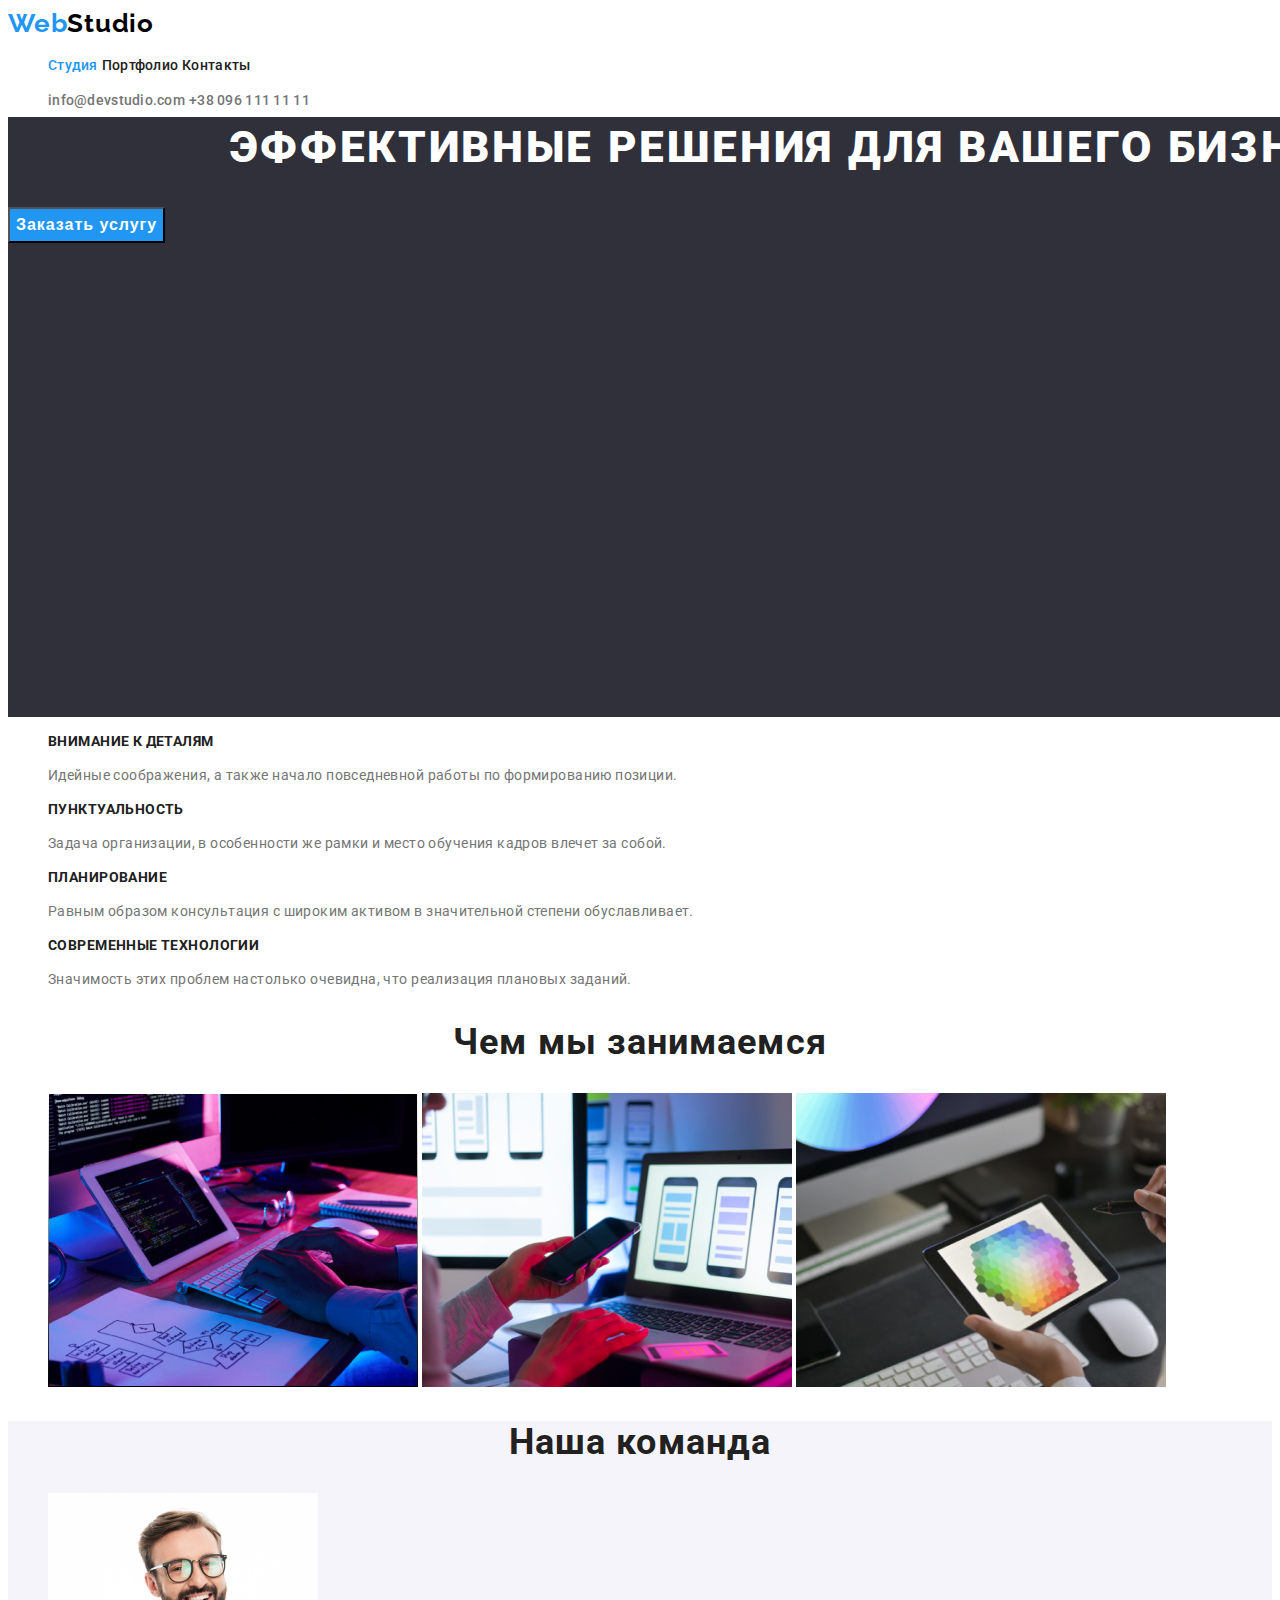
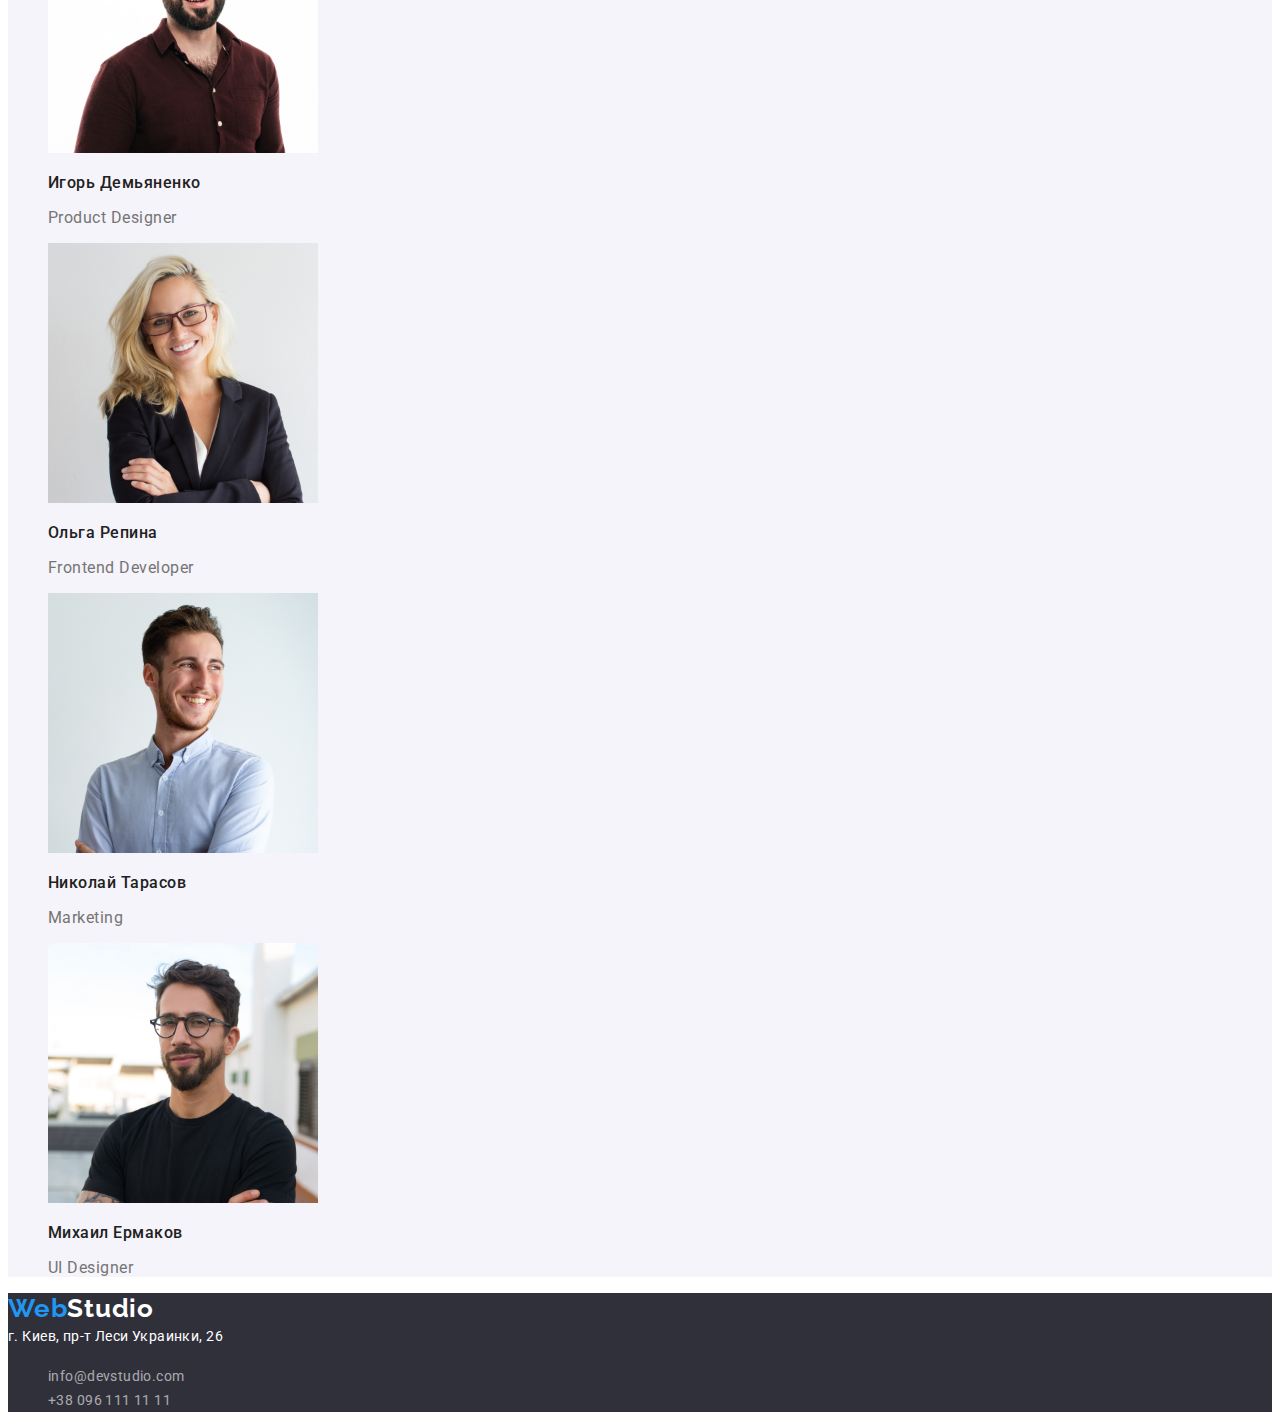
==== index.html @ b4471afa "copy file" ====
<!DOCTYPE html>
<html lang="en">
<head>
    <meta charset="UTF-8">
    <meta http-equiv="X-UA-Compatible" content="IE=edge">
    <meta name="viewport" content="width=device-width, initial-scale=1.0">
    <title>Document</title>
    <link rel="preconnect" href="https://fonts.gstatic.com">
    <link href="https://fonts.googleapis.com/css2?family=Raleway:wght@700&family=Roboto:wght@400;500;900&display=swap" rel="stylesheet">
    <link rel="stylesheet" href="./css/styles.css">
</head>
<body>
    <!--Header section-->
    <header class="header-section">
        <a href="./index.htmls" class="logo">
            <span class="web-color">Web</span>Studio
        </a>
        <nav>
            <ul class="site-nav">
                <li>
                    <a href="./index.html" class="link studio">Студия</a>
                </li>
                <li>
                    <a href="./portfolio.html" class="link portfolio">Портфолио</a>
                </li>
                <li>
                    <a href="" class="link contacts">Контакты</a>
                </li>
            </ul>
        </nav>
        <ul class="connect">
            <li>
                <a href="mailto:info@devstudio.com" class="connect-data mail">info@devstudio.com</a>
            </li>
            <li>
                <a href="tel:+380961111111" class="connect-data tel">+38 096 111 11 11</a>
            </li>
        </ul>
    </header>
    <!--Main sectoin--> 
    <main class="">
        <!--Head -->
        <section class="head">
            <h1 class="heading">Эффективные решения для вашего бизнеса</h1>
            <button type="button" class="button">Заказать услугу</button>
        </section>
        <!--Company features-->
        <section>
            <ul class="features">
                <li class="container attention">
                    <h3 class="title">Внимание к деталям</h3>
                    <p class="text"> Идейные соображения, а также начало повседневной работы по формированию позиции.</p>
                </li>
                <li class="container punctuality">
                    <h3 class="title">Пунктуальность</h3>
                    <p class="text">Задача организации, в особенности же рамки и место обучения кадров влечет за собой.</p>
                </li>
                <li class="container planning">
                    <h3 class="title">Планирование</h3>
                    <p class="text"> Равным образом консультация с широким активом в значительной степени обуславливает.</p>
                </li>
                <li class="container modern">
                    <h3 class="title">Современные технологии</h3>
                    <p class="text">Значимость этих проблем настолько очевидна, что реализация плановых заданий.</p>
                </li>
            </ul>
        </section>
        <!--Our work -->
        <section>
            <h2 class="our-work">Чем мы занимаемся</h2>
            <ul class="work-image">
                <li>
                    <img class="image" src="img/homework.img1.jpg" alt="Photo" width="370">
                </li>
                <li>
                    <img class="image" src="img/homework.img2.jpg" alt="Photo" width="370">
                </li>
                <li>
                    <img class="image" src="img/homework.img3.jpg" alt="Photo" width="370">
                </li>
            </ul>
        </section>  
        <!--Our team -->
        <section class="our-team">
            <h2 class="team"> Наша команда</h2>
            <ul class="squad">
                <li class="staff">
                    <img src="img/igor.img.jpg" alt="Igor" width="270">
                    <h3 class="worker">Игорь Демьяненко</h3>
                    <p class="position">Product Designer</p>
                </li>
                <li class="staff">
                    <img src="img/Olga.img.jpg" alt="Olga" width="270">
                    <h3 class="worker">Ольга Репина</h3>
                    <p class="position">Frontend Developer</p>
                </li>
                <li class="staff">
                    <img src="img/Nikolay.img.jpg" alt="Nikolay" width="270">
                    <h3 class="worker">Николай Тарасов</h3>
                    <p class="position">Marketing</p>
                </li>
                <li class="staff">
                    <img src="img/Mikhail.img.jpg" alt="Mikhail" width="270">
                    <h3 class="worker">Михаил Ермаков</h3>
                    <p class="position">UI Designer</p>
                </li>
            </ul>
        </section>
    </main>     
    <!--Footer section-->
    <footer class="footer-section">
        <a href="" class="logo footer">
            <span class="web-color">Web</span>Studio
        </a>
        <address class="address">
            г. Киев, пр-т Леси Украинки, 26
        </address>
        <ul class="footer-relations">
            <li>
                <a class="footer-connect" href="mailto:info@devstudio.com">info@devstudio.com</a>
            </li>
            <li>
                <a class="footer-connect" href="tel:+380961111111">+38 096 111 11 11</a>
            </li>
        </ul>
    </footer>
</body>
</html>
---- css/styles.css ----
body {
  font-family: 'Roboto', sans-serif;
  color: #212121;
}
:root {
  --primery-color: #212121;
  --secondary-color: #757575;
  --accent-color: #2196f3;
  --primery-gb-color: #ffffff;
}

/* Header section */
.header-section {
  background: var(--primery-gb-color);
  width: 1600px;
  height: 80px;
}
.logo {
  color: #000000;
  text-decoration: none;
  font-family: Raleway, sans-serif;
  font-weight: bold;
  font-size: 26px;
  line-height: 31px;
  letter-spacing: 0.03em;
}
.web-color {
  color: var(--accent-color);
}
.site-nav {
  list-style: none;
}
.site-nav li {
  display: inline;
}
.site-nav .link.studio {
  color: var(--accent-color);
}
.link {
  color: var(--primery-color);
  text-decoration: none;
  font-weight: 500;
  font-size: 14px;
  line-height: 16px;
  letter-spacing: 0.02em;
}
.link:hover,
.link:focus {
  color: var(--accent-color);
}
.connect {
  list-style: none;
}
.connect li {
  display: inline;
}
.connect-data {
  text-decoration: none;
  color: var(--secondary-color);
  font-weight: 500;
  font-size: 14px;
  line-height: 16px;
  letter-spacing: 0.02em;
}
.connect-data:hover {
  color: var(--accent-color);
}
.connect-data:focus {
  color: var(--accent-color);
}

/* Head */

.head {
  width: 1600px;
  height: 600px;
  left: 0px;
  top: 80px;
  background: #2f303a;
}
.heading {
  color: #ffffff;
  font-weight: 900;
  font-size: 44px;
  line-height: 60px;
  text-align: center;
  letter-spacing: 0.06em;
  text-transform: uppercase;
}
.button {
  background-color: var(--accent-color);
  color: #ffffff;
  font-weight: bold;
  font-size: 16px;
  line-height: 30px;
  display: flex;
  align-items: center;
  text-align: center;
  letter-spacing: 0.06em;
}

/* Main section */

.features {
  list-style: none;
}
.title {
  color: var(--primery-color);
  font-weight: bold;
  font-size: 14px;
  line-height: 16px;
  letter-spacing: 0.03em;
  text-transform: uppercase;
}
.text {
  color: var(--secondary-color);
  font-size: 14px;
  line-height: 24px;
  letter-spacing: 0.03em;
}
/* Our work */
.our-work {
  color: var(--primery-color);
  font-weight: bold;
  font-size: 36px;
  line-height: 42px;
  text-align: center;
  letter-spacing: 0.03em;
}
.work-image li {
  display: inline;
}

/* Our team */

.our-team {
  background-color: #f5f4fa;
}
.team {
  color: var(--primery-color);
  font-weight: bold;
  font-size: 36px;
  line-height: 42px;
  text-align: center;
  letter-spacing: 0.03em;
}
.squad li {
  list-style: none;
}
.worker {
  color: var(--primery-color);
  font-weight: 500;
  font-size: 16px;
  line-height: 19px;
  letter-spacing: 0.03em;
}
.position {
  color: var(--secondary-color);
  font-size: 16px;
  line-height: 19px;
  letter-spacing: 0.03em;
}

/* Footer section */

.footer-section {
  background-color: #2f303a;
}
.address {
  color: var(--primery-gb-color);
  font-style: normal;
  font-weight: normal;
  font-size: 14px;
  line-height: 24px;
  letter-spacing: 0.03em;
}
.footer-connect {
  color: rgba(255, 255, 255, 0.6);
  text-decoration: none;
  font-size: 14px;
  line-height: 24px;
  letter-spacing: 0.03em;
}
.footer-relations li {
  list-style: none;
}
.logo.footer {
  color: #ffffff;
  font-weight: bold;
  font-size: 26px;
  line-height: 31px;
  letter-spacing: 0.03em;
}

/* Portfolio */
/* Filter section */

.filter-portfolio {
  list-style: none;
}
.filter-portfolio li {
  display: inline;
}
.button-portfolio {
  text-decoration: none;
  color: var(--primery-color);
  background-color: #f5f4fa;
  font-weight: 500;
  font-size: 16px;
  line-height: 26px;
  text-align: center;
  letter-spacing: 0.03em;
}
.button-portfolio:hover,
.button-portfolio:focus {
  color: var(--primery-gb-color);
  background-color: var(--accent-color);
}

/* Projects container section */
.our-projects li {
  list-style: none;
}
.title-project {
  color: var(--primery-color);
  font-weight: bold;
  font-size: 18px;
  line-height: 36px;
  letter-spacing: 0.06em;
}
.filter-comment {
  color: var(--secondary-color);
  font-size: 16px;
  line-height: 30px;
  letter-spacing: 0.03em;
}
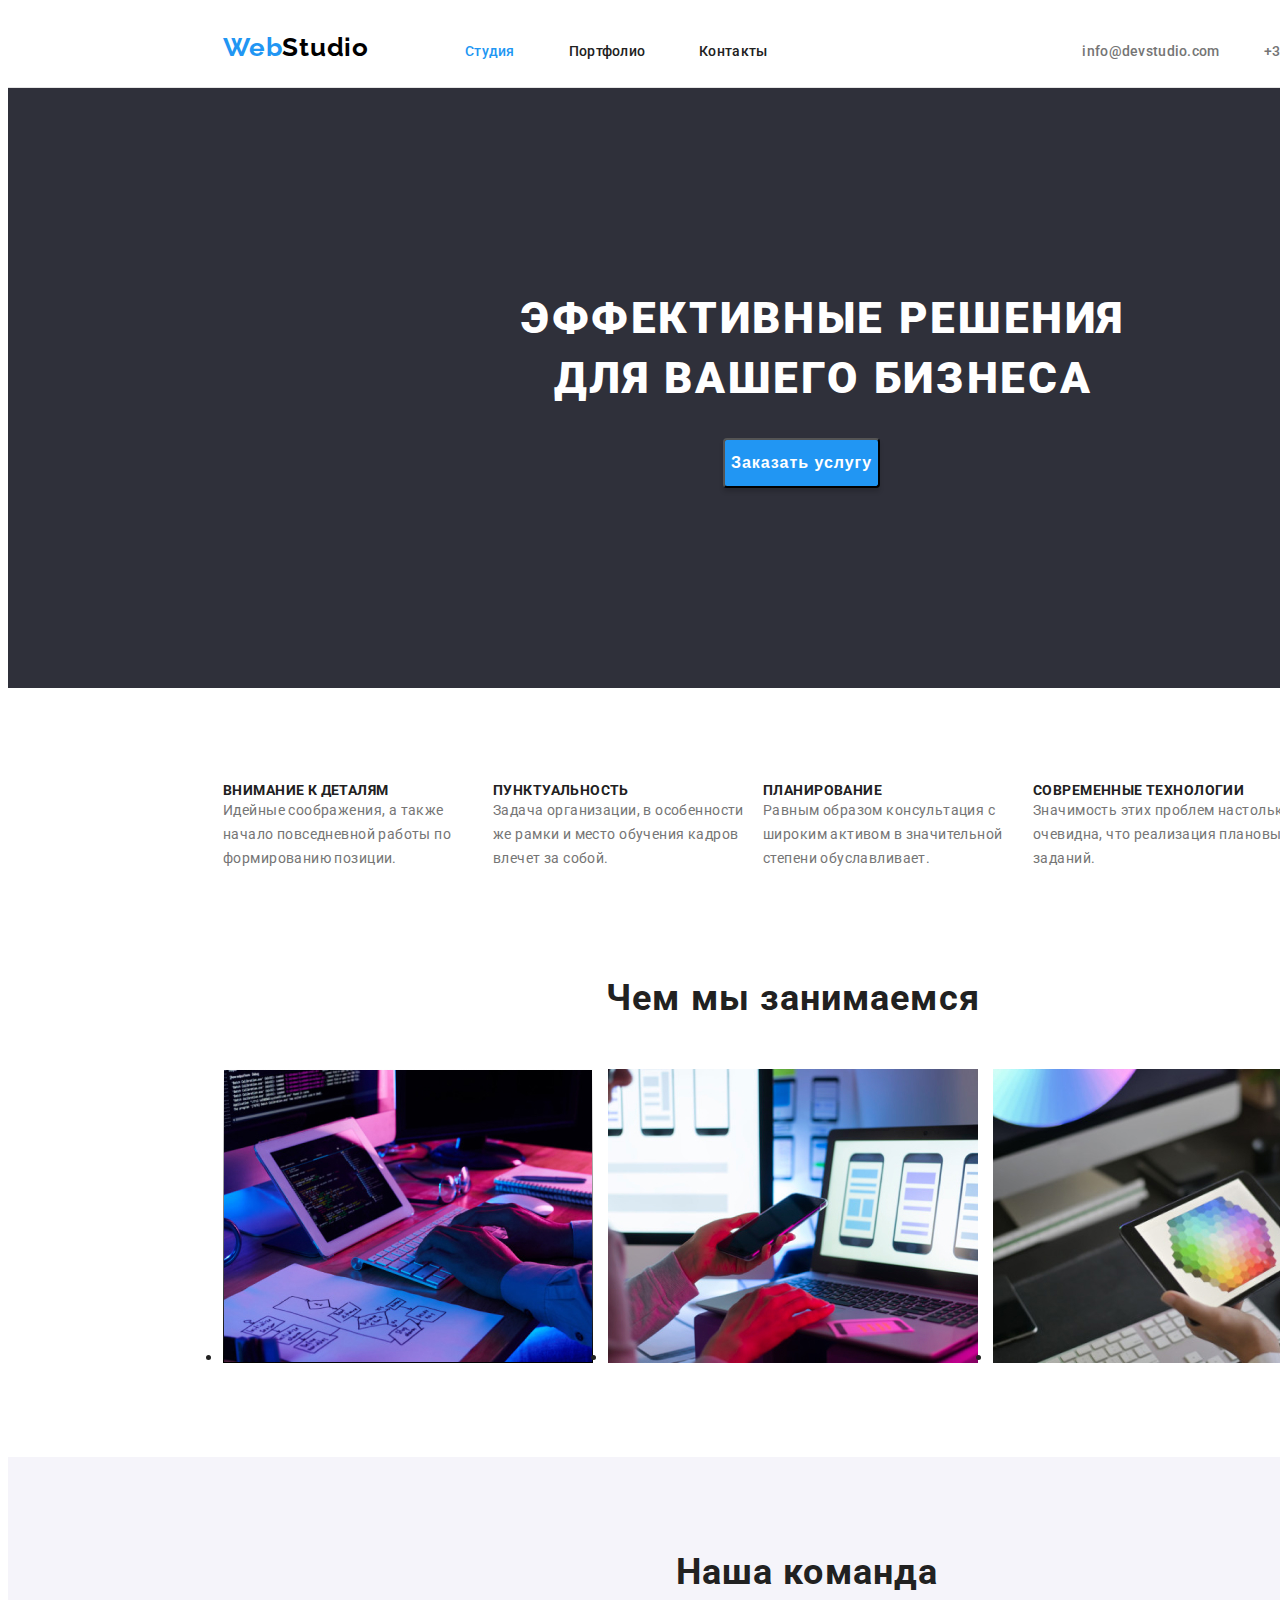
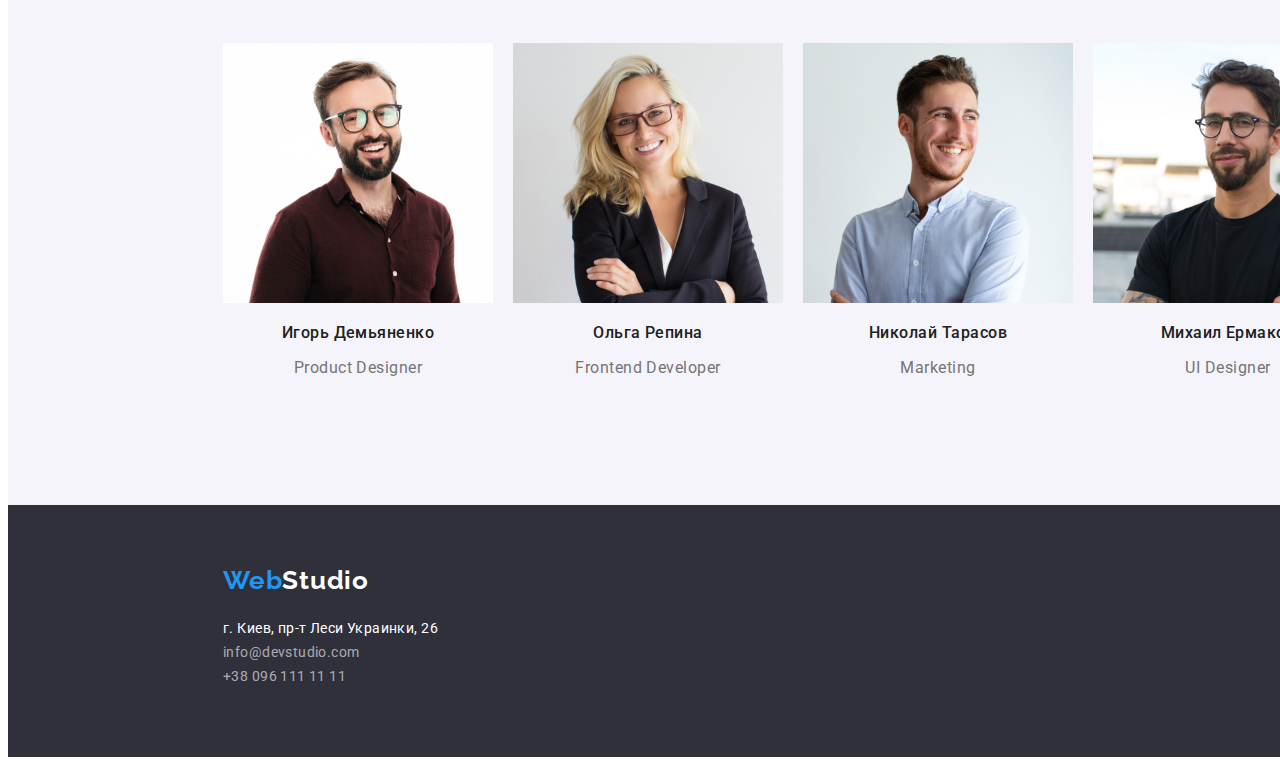
==== commit 282a59a4: "first homework delivery" ====
--- a/index.html
+++ b/index.html
@@ -7,45 +7,48 @@
     <title>Document</title>
     <link rel="preconnect" href="https://fonts.gstatic.com">
     <link href="https://fonts.googleapis.com/css2?family=Raleway:wght@700&family=Roboto:wght@400;500;900&display=swap" rel="stylesheet">
+    <link rel="stylesheet" href="node_modules/modern-normalize/modern-normalize.css">
     <link rel="stylesheet" href="./css/styles.css">
 </head>
 <body>
     <!--Header section-->
     <header class="header-section">
-        <a href="./index.htmls" class="logo">
-            <span class="web-color">Web</span>Studio
-        </a>
-        <nav>
+        <div class="header-container">
+            <a href="./index.html" class="logo">
+                <span class="web-color">Web</span>Studio
+            </a>
             <ul class="site-nav">
-                <li>
+                <li class="nav-link">
                     <a href="./index.html" class="link studio">Студия</a>
                 </li>
-                <li>
+                <li class="nav-link">
                     <a href="./portfolio.html" class="link portfolio">Портфолио</a>
                 </li>
-                <li>
+                <li class="nav-link">
                     <a href="" class="link contacts">Контакты</a>
                 </li>
             </ul>
-        </nav>
-        <ul class="connect">
-            <li>
-                <a href="mailto:info@devstudio.com" class="connect-data mail">info@devstudio.com</a>
-            </li>
-            <li>
-                <a href="tel:+380961111111" class="connect-data tel">+38 096 111 11 11</a>
-            </li>
-        </ul>
+            <ul class="connect">
+                <li>
+                    <a href="mailto:info@devstudio.com" class="connect-data mail">info@devstudio.com</a>
+                </li>
+                <li>
+                    <a href="tel:+380961111111" class="connect-data tel">+38 096 111 11 11</a>
+                </li>
+            </ul>
+        </div>
     </header>
     <!--Main sectoin--> 
-    <main class="">
+    <main class="main-content">
         <!--Head -->
         <section class="head">
-            <h1 class="heading">Эффективные решения для вашего бизнеса</h1>
-            <button type="button" class="button">Заказать услугу</button>
+            <div class="business-solutions">
+                <h1 class="heading">Эффективные решения<br> для вашего бизнеса</h1>
+                <button type="button" class="button">Заказать услугу</button>
+            </div>
         </section>
         <!--Company features-->
-        <section>
+        <section class="company-features">
             <ul class="features">
                 <li class="container attention">
                     <h3 class="title">Внимание к деталям</h3>
@@ -66,63 +69,69 @@
             </ul>
         </section>
         <!--Our work -->
-        <section>
-            <h2 class="our-work">Чем мы занимаемся</h2>
-            <ul class="work-image">
-                <li>
-                    <img class="image" src="img/homework.img1.jpg" alt="Photo" width="370">
-                </li>
-                <li>
-                    <img class="image" src="img/homework.img2.jpg" alt="Photo" width="370">
-                </li>
-                <li>
-                    <img class="image" src="img/homework.img3.jpg" alt="Photo" width="370">
-                </li>
-            </ul>
+        <section class="work-section">
+            <div class="work-container">
+                <h2 class="our-work">Чем мы занимаемся</h2>
+                <ul class="work-image">
+                    <li>
+                        <img class="image" src="img/homework.img1.jpg" alt="Photo" width="370">
+                    </li>
+                    <li>
+                        <img class="image" src="img/homework.img2.jpg" alt="Photo" width="370">
+                    </li>
+                    <li>
+                        <img class="image" src="img/homework.img3.jpg" alt="Photo" width="370">
+                    </li>
+                </ul>
+            </div>
         </section>  
         <!--Our team -->
         <section class="our-team">
-            <h2 class="team"> Наша команда</h2>
-            <ul class="squad">
-                <li class="staff">
-                    <img src="img/igor.img.jpg" alt="Igor" width="270">
-                    <h3 class="worker">Игорь Демьяненко</h3>
-                    <p class="position">Product Designer</p>
-                </li>
-                <li class="staff">
-                    <img src="img/Olga.img.jpg" alt="Olga" width="270">
-                    <h3 class="worker">Ольга Репина</h3>
-                    <p class="position">Frontend Developer</p>
-                </li>
-                <li class="staff">
-                    <img src="img/Nikolay.img.jpg" alt="Nikolay" width="270">
-                    <h3 class="worker">Николай Тарасов</h3>
-                    <p class="position">Marketing</p>
-                </li>
-                <li class="staff">
-                    <img src="img/Mikhail.img.jpg" alt="Mikhail" width="270">
-                    <h3 class="worker">Михаил Ермаков</h3>
-                    <p class="position">UI Designer</p>
-                </li>
-            </ul>
+            <div class="team-container">
+                <h2 class="team"> Наша команда</h2>
+                <ul class="squad">
+                    <li class="staff">
+                        <img src="img/igor.img.jpg" alt="Igor" width="270">
+                        <h3 class="worker">Игорь Демьяненко</h3>
+                        <p class="position">Product Designer</p>
+                    </li>
+                    <li class="staff">
+                        <img src="img/Olga.img.jpg" alt="Olga" width="270">
+                        <h3 class="worker">Ольга Репина</h3>
+                        <p class="position">Frontend Developer</p>
+                    </li>
+                    <li class="staff">
+                        <img src="img/Nikolay.img.jpg" alt="Nikolay" width="270">
+                        <h3 class="worker">Николай Тарасов</h3>
+                        <p class="position">Marketing</p>
+                    </li>
+                    <li class="staff">
+                        <img src="img/Mikhail.img.jpg" alt="Mikhail" width="270">
+                        <h3 class="worker">Михаил Ермаков</h3>
+                        <p class="position">UI Designer</p>
+                    </li>
+                </ul>
+            </div>
         </section>
     </main>     
     <!--Footer section-->
     <footer class="footer-section">
-        <a href="" class="logo footer">
-            <span class="web-color">Web</span>Studio
-        </a>
-        <address class="address">
-            г. Киев, пр-т Леси Украинки, 26
-        </address>
-        <ul class="footer-relations">
-            <li>
-                <a class="footer-connect" href="mailto:info@devstudio.com">info@devstudio.com</a>
-            </li>
-            <li>
-                <a class="footer-connect" href="tel:+380961111111">+38 096 111 11 11</a>
-            </li>
-        </ul>
+        <div class="footer-container">
+            <a href="" class="logo footer">
+                <span class="web-color">Web</span>Studio
+            </a>
+            <address class="address">
+                г. Киев, пр-т Леси Украинки, 26
+            </address>
+            <ul class="footer-relations">
+                <li>
+                    <a class="footer-connect" href="mailto:info@devstudio.com">info@devstudio.com</a>
+                </li>
+                <li>
+                    <a class="footer-connect" href="tel:+380961111111">+38 096 111 11 11</a>
+                </li>
+            </ul>
+        </div>
     </footer>
 </body>
 </html>--- a/css/styles.css
+++ b/css/styles.css
@@ -1,6 +1,17 @@
+html {
+  box-sizing: border-box;
+}
+*,
+*::before,
+*::after {
+  box-sizing: inherit;
+}
+
 body {
   font-family: 'Roboto', sans-serif;
   color: #212121;
+  width: 1600px;
+  height: 2349px;
 }
 :root {
   --primery-color: #212121;
@@ -11,11 +22,23 @@
 
 /* Header section */
 .header-section {
+  padding: 0;
   background: var(--primery-gb-color);
   width: 1600px;
   height: 80px;
+  border-bottom: 1px solid #E5E5E5;;
+}
+.header-container {
+  width: 1200px;
+  height: 80px;
+  margin: 0 200px;
+  padding: 0 15px;
 }
 .logo {
+  display: inline-block;
+  margin: 24px 0 0 0;
+  width: 145px;
+  height: 31px;
   color: #000000;
   text-decoration: none;
   font-family: Raleway, sans-serif;
@@ -28,10 +51,19 @@
   color: var(--accent-color);
 }
 .site-nav {
-  list-style: none;
+  display: inline-block;
+  list-style: none;
+  min-width: 294px;
+  height: 16px;
+  margin: 32px 0 0 93px;
+  padding: 0;
 }
 .site-nav li {
   display: inline;
+  margin-right: 50px;
+}
+.site-nav .nav-link:last-child {
+  margin-right: 0;
 }
 .site-nav .link.studio {
   color: var(--accent-color);
@@ -49,9 +81,14 @@
   color: var(--accent-color);
 }
 .connect {
-  list-style: none;
-}
-.connect li {
+  display: inline-block;
+  list-style: none;
+  width: 307px;
+  height: 16px;
+  margin: 32px 0 0 311px;
+  padding: 0;
+}
+  .connect li {
   display: inline;
 }
 .connect-data {
@@ -62,23 +99,32 @@
   line-height: 16px;
   letter-spacing: 0.02em;
 }
-.connect-data:hover {
-  color: var(--accent-color);
-}
+.connect-data:hover,
 .connect-data:focus {
   color: var(--accent-color);
 }
+.connect-data.mail {
+  margin-right: 40px;
+}
+
+/* Main section */
 
 /* Head */
 
 .head {
   width: 1600px;
   height: 600px;
-  left: 0px;
-  top: 80px;
+  margin: 0;
   background: #2f303a;
 }
+.business-solutions {
+  width: 1200px;
+  height: 600px;
+  margin: 0 200px;
+  padding: 0 15px;
+  }
 .heading {
+  display: inline-block;
   color: #ffffff;
   font-weight: 900;
   font-size: 44px;
@@ -86,6 +132,9 @@
   text-align: center;
   letter-spacing: 0.06em;
   text-transform: uppercase;
+  height: 120px;
+  width: 696px;
+  margin: 200px 0 0 252px;
 }
 .button {
   background-color: var(--accent-color);
@@ -93,16 +142,36 @@
   font-weight: bold;
   font-size: 16px;
   line-height: 30px;
+  display: inline-block;
+  align-items: center;
+  text-align: center;
+  letter-spacing: 0.06em;
+  margin: 30px 0 0 500px;
+  min-width: ;: 200px;
+  height: 50px;
+  box-shadow: 0px 4px 4px rgba(0, 0, 0, 0.15);
+  border-radius: 4px;
+}
+
+/* Company features */
+
+.company-fearures {
+  width: 1600px;
+  height: 289px;
+  margin: 0;
+  padding: 0;
+}
+.features {
+  width: 1170px;
+  height: 101px;
   display: flex;
-  align-items: center;
-  text-align: center;
-  letter-spacing: 0.06em;
-}
-
-/* Main section */
-
-.features {
-  list-style: none;
+  list-style: none;
+  margin: 94px 200px 0 200px;
+  padding: 0 15px;
+}
+.container {
+  width: 270px;
+  height: 101px;
 }
 .title {
   color: var(--primery-color);
@@ -111,14 +180,30 @@
   line-height: 16px;
   letter-spacing: 0.03em;
   text-transform: uppercase;
+  margin: 0;
+  padding: 0;
 }
 .text {
   color: var(--secondary-color);
   font-size: 14px;
   line-height: 24px;
   letter-spacing: 0.03em;
-}
+  margin: 0;
+  padding: 0;
+}
+
 /* Our work */
+.work-section {
+  width: 1600px;
+  height: 386px;
+  margin-top: 94px;
+}
+.work-container {
+  width: 1170px;
+  height: 386px;
+  margin: 0 200px;
+  padding: 0 15px;
+}
 .our-work {
   color: var(--primery-color);
   font-weight: bold;
@@ -126,23 +211,47 @@
   line-height: 42px;
   text-align: center;
   letter-spacing: 0.03em;
-}
-.work-image li {
-  display: inline;
+  margin: 0 0 50px 0;
+  padding: 0;
+}
+.work-image {
+  padding: 0;
+  margin: 0;
+  display: flex;
+  justify-content: space-between;
 }
 
 /* Our team */
 
 .our-team {
+  width: 1600px;
+  height: 648px;
+  margin-top: 94px;
   background-color: #f5f4fa;
 }
+.team-container {
+  width: 1170px;
+  height: 648px;
+  margin: 94px 200px 0 200px;
+  padding: 0 15px;
+}
 .team {
+  display: inline-block;
+  height: 42px;
+  padding: 0;
+  margin: 94px 0 50px 453px;
   color: var(--primery-color);
   font-weight: bold;
   font-size: 36px;
   line-height: 42px;
   text-align: center;
   letter-spacing: 0.03em;
+}
+.squad {
+  display: flex;
+  justify-content: space-between;
+  margin: 0;
+  padding: 0;
 }
 .squad li {
   list-style: none;
@@ -153,18 +262,29 @@
   font-size: 16px;
   line-height: 19px;
   letter-spacing: 0.03em;
+  text-align: center;
 }
 .position {
   color: var(--secondary-color);
   font-size: 16px;
   line-height: 19px;
   letter-spacing: 0.03em;
+  text-align: center;
 }
 
 /* Footer section */
 
 .footer-section {
+  width: 1600px;
+  height: 252px;
   background-color: #2f303a;
+}
+.footer-container {
+  width: 1170px;
+  height: 252px;
+  margin: 0 200px;
+  padding: 0 15px;
+
 }
 .address {
   color: var(--primery-gb-color);
@@ -190,13 +310,42 @@
   font-size: 26px;
   line-height: 31px;
   letter-spacing: 0.03em;
+  margin-top: 60px;
+  margin-bottom: 20px;
+}
+.footer-relations {
+  margin: 0;
+  padding: 0;
 }
 
 /* Portfolio */
+
+/* Main section */
+
+.main-section {
+  width: 1600px;
+  height: 1360px;
+  margin: 0;
+  padding: 0;
+}
+.main-container {
+  width: 1170px;
+  height: 1360px;
+  margin: 94px 200px 0 200px;
+  padding: 0 15px;
+}
+
+
 /* Filter section */
 
 .filter-portfolio {
   list-style: none;
+  width: 611px;
+  height: 54px;
+  display: flex;
+  margin: 94px 0 0 280px;
+  padding: 0;
+  justify-content: space-between;
 }
 .filter-portfolio li {
   display: inline;
@@ -210,6 +359,10 @@
   line-height: 26px;
   text-align: center;
   letter-spacing: 0.03em;
+  border-radius: 4px;
+  border: transparent;
+  min-width: 73px;
+  height: 38px;
 }
 .button-portfolio:hover,
 .button-portfolio:focus {
@@ -221,6 +374,13 @@
 .our-projects li {
   list-style: none;
 }
+.our-projects {
+margin: 34px 0 0 0;
+padding: 0;
+display: flex;
+flex-wrap: wrap;
+justify-content: space-between;
+}
 .title-project {
   color: var(--primery-color);
   font-weight: bold;
@@ -234,3 +394,12 @@
   line-height: 30px;
   letter-spacing: 0.03em;
 }
+.list-project {
+  border: 1px solid #EEEEEE;
+  margin: 0 0 30px 0;
+}
+.title-project,
+.filter-comment {
+  margin: 0 0 0 24px ;
+  padding: 0;
+}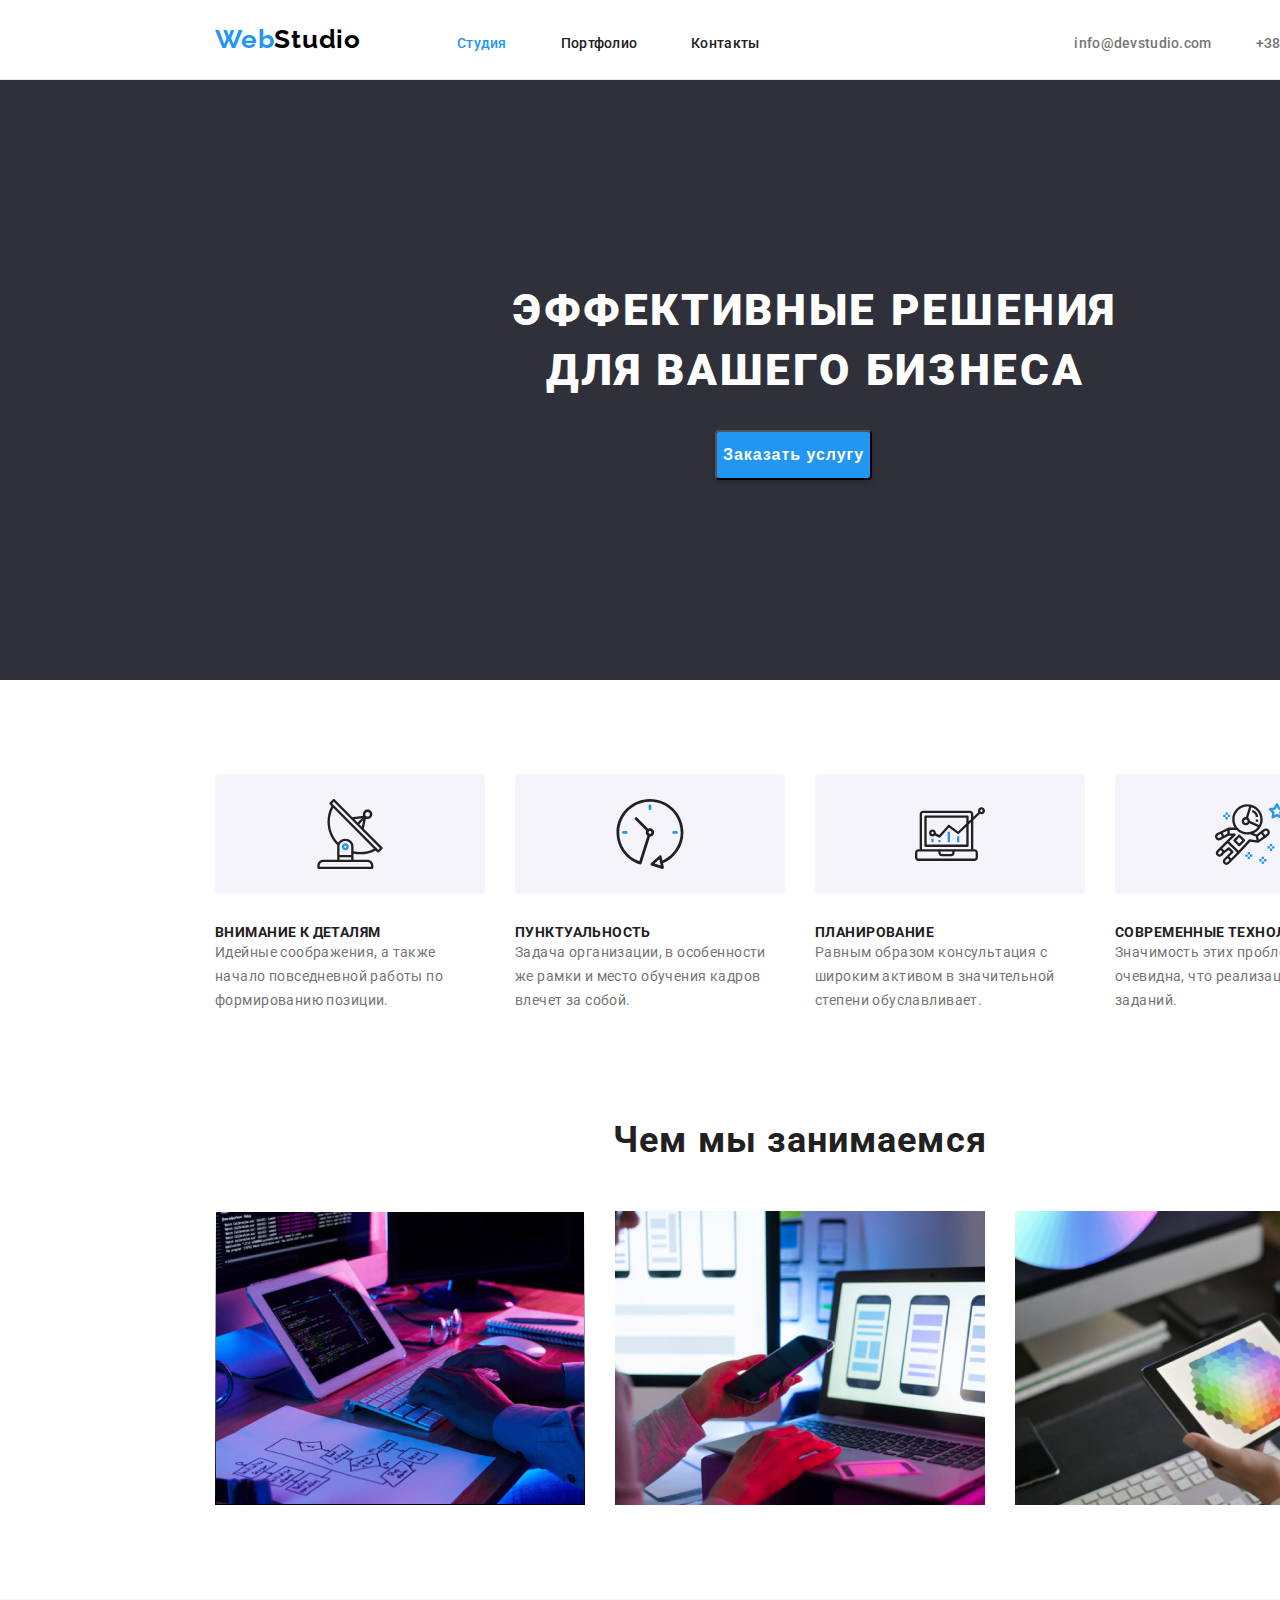
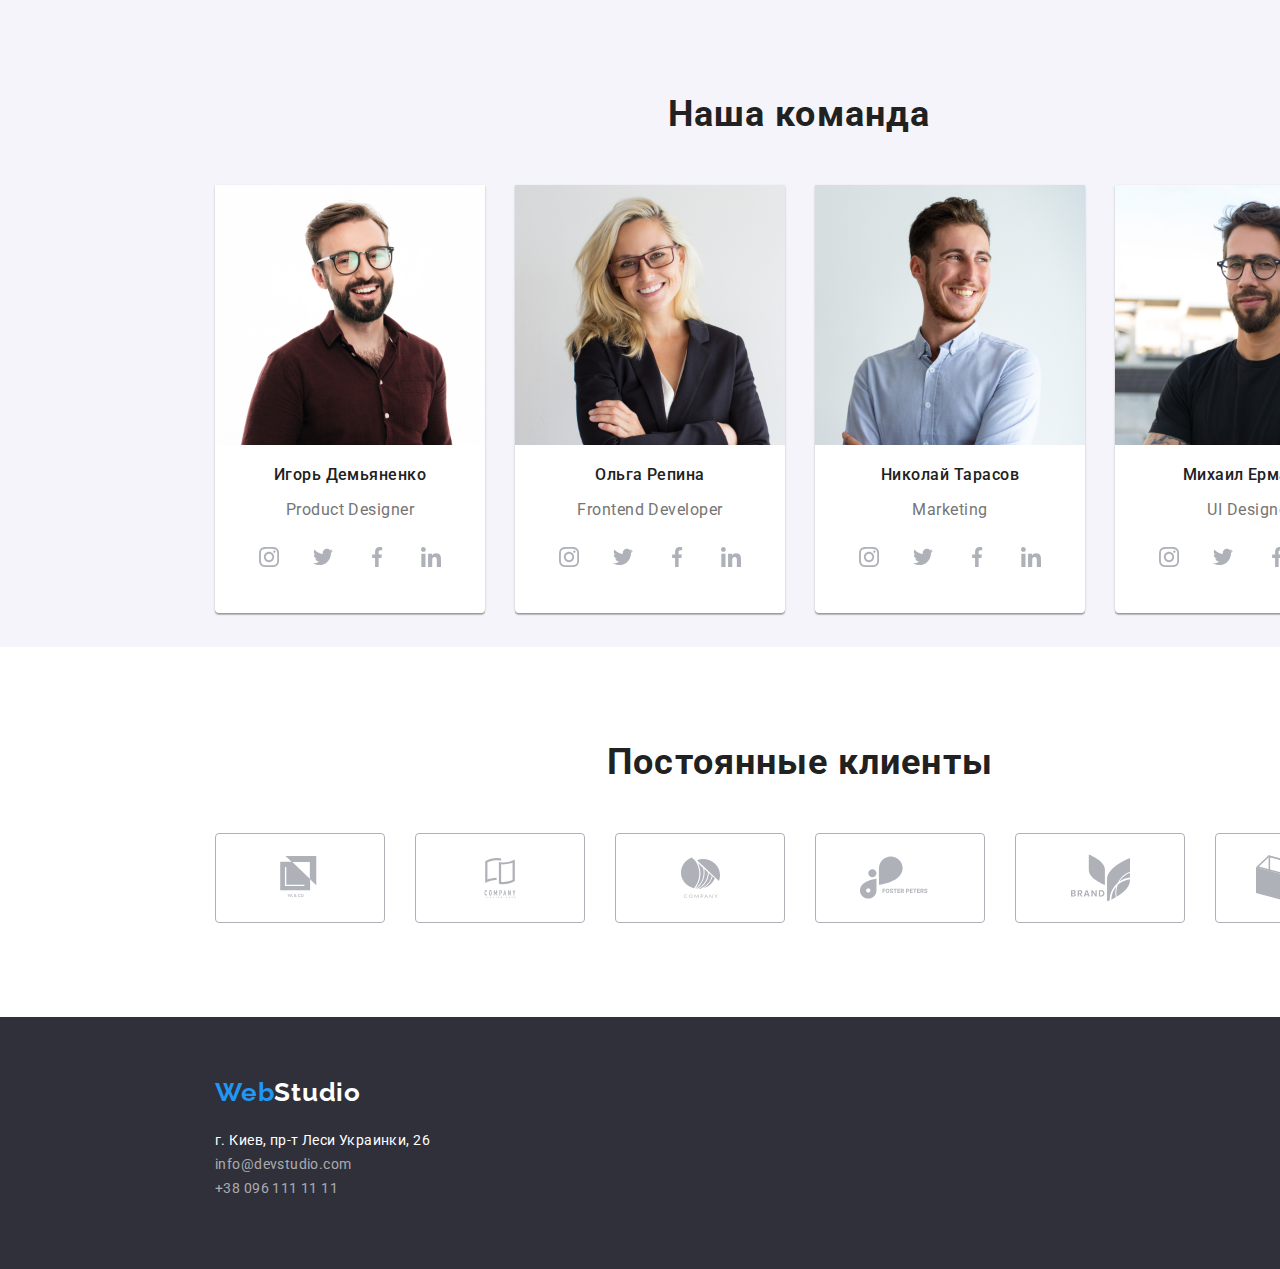
==== commit edbe5f5c: "fix" ====
--- a/index.html
+++ b/index.html
@@ -7,7 +7,6 @@
     <title>Document</title>
     <link rel="preconnect" href="https://fonts.gstatic.com">
     <link href="https://fonts.googleapis.com/css2?family=Raleway:wght@700&family=Roboto:wght@400;500;900&display=swap" rel="stylesheet">
-    <link rel="stylesheet" href="node_modules/modern-normalize/modern-normalize.css">
     <link rel="stylesheet" href="./css/styles.css">
 </head>
 <body>
@@ -51,18 +50,38 @@
         <section class="company-features">
             <ul class="features">
                 <li class="container attention">
+                    <div class="container-features">
+                        <svg class="icon-features">
+                            <use href="./img/icons.svg#icon-antenna-1"></use>
+                        </svg>
+                    </div> 
                     <h3 class="title">Внимание к деталям</h3>
                     <p class="text"> Идейные соображения, а также начало повседневной работы по формированию позиции.</p>
                 </li>
                 <li class="container punctuality">
+                    <div class="container-features">
+                        <svg class="icon-features">
+                            <use href="./img/icons.svg#icon-clock-1"></use>
+                        </svg>
+                    </div>
                     <h3 class="title">Пунктуальность</h3>
                     <p class="text">Задача организации, в особенности же рамки и место обучения кадров влечет за собой.</p>
                 </li>
                 <li class="container planning">
+                    <div class="container-features">
+                        <svg class="icon-features">
+                            <use href="./img/icons.svg#icon-diagram-1"></use>
+                        </svg>
+                    </div>
                     <h3 class="title">Планирование</h3>
                     <p class="text"> Равным образом консультация с широким активом в значительной степени обуславливает.</p>
                 </li>
                 <li class="container modern">
+                    <div class="container-features">
+                        <svg class="icon-features">
+                            <use href="./img/icons.svg#icon-astronaut-1"></use>
+                        </svg>
+                    </div>
                     <h3 class="title">Современные технологии</h3>
                     <p class="text">Значимость этих проблем настолько очевидна, что реализация плановых заданий.</p>
                 </li>
@@ -94,21 +113,190 @@
                         <img src="img/igor.img.jpg" alt="Igor" width="270">
                         <h3 class="worker">Игорь Демьяненко</h3>
                         <p class="position">Product Designer</p>
+                        <ul class="icon-team-container">
+                            <li>
+                                <a href="#" class="icon-team-link">
+                                    <svg class="icon-team">
+                                        <use href="./img/icons.svg#icon-Ellipse-3"></use>
+                                    </svg>
+                                </a>
+                            </li>
+                            <li>
+                                <a href="#" class="icon-team-link">
+                                <svg class="icon-team">
+                                    <use href="./img/icons.svg#icon-Ellipse-2"></use>
+                                </svg>
+                                </a>
+                            </li>
+                            <li>
+                                <a href="#" class="icon-team-link">
+                                <svg class="icon-team">
+                                    <use href="./img/icons.svg#icon-Ellipse-1"></use>
+                                </svg>
+                                </a>
+                            </li>
+                            <li>
+                                <a href="#" class="icon-team-link">
+                                <svg class="icon-team">
+                                    <use href="./img/icons.svg#icon-Ellipse"></use>
+                                </svg>
+                                </a>
+                            </li>
+                        </ul>
                     </li>
                     <li class="staff">
                         <img src="img/Olga.img.jpg" alt="Olga" width="270">
                         <h3 class="worker">Ольга Репина</h3>
                         <p class="position">Frontend Developer</p>
+                        <ul class="icon-team-container">
+                            <li>
+                                <a href="#" class="icon-team-link">
+                                    <svg class="icon-team">
+                                        <use href="./img/icons.svg#icon-Ellipse-3"></use>
+                                    </svg>
+                                </a>
+                            </li>
+                            <li>
+                                <a href="#" class="icon-team-link">
+                                    <svg class="icon-team">
+                                        <use href="./img/icons.svg#icon-Ellipse-2"></use>
+                                    </svg>
+                                </a>
+                            </li>
+                            <li>
+                                <a href="#" class="icon-team-link">
+                                    <svg class="icon-team">
+                                        <use href="./img/icons.svg#icon-Ellipse-1"></use>
+                                    </svg>
+                                </a>
+                            </li>
+                            <li>
+                                <a href="#" class="icon-team-link">
+                                    <svg class="icon-team">
+                                        <use href="./img/icons.svg#icon-Ellipse"></use>
+                                    </svg>
+                                </a>
+                            </li>
+                        </ul>
                     </li>
                     <li class="staff">
                         <img src="img/Nikolay.img.jpg" alt="Nikolay" width="270">
                         <h3 class="worker">Николай Тарасов</h3>
                         <p class="position">Marketing</p>
+                        <ul class="icon-team-container">
+                            <li>
+                                <a href="#" class="icon-team-link">
+                                    <svg class="icon-team">
+                                        <use href="./img/icons.svg#icon-Ellipse-3"></use>
+                                    </svg>
+                                </a>
+                            </li>
+                            <li>
+                                <a href="#" class="icon-team-link">
+                                    <svg class="icon-team">
+                                        <use href="./img/icons.svg#icon-Ellipse-2"></use>
+                                    </svg>
+                                </a>
+                            </li>
+                            <li>
+                                <a href="#" class="icon-team-link">
+                                    <svg class="icon-team">
+                                        <use href="./img/icons.svg#icon-Ellipse-1"></use>
+                                    </svg>
+                                </a>
+                            </li>
+                            <li>
+                                <a href="#" class="icon-team-link">
+                                    <svg class="icon-team">
+                                        <use href="./img/icons.svg#icon-Ellipse"></use>
+                                    </svg>
+                                </a>
+                            </li>
+                        </ul>
                     </li>
                     <li class="staff">
                         <img src="img/Mikhail.img.jpg" alt="Mikhail" width="270">
                         <h3 class="worker">Михаил Ермаков</h3>
                         <p class="position">UI Designer</p>
+                        <ul class="icon-team-container">
+                            <li>
+                                <a href="#" class="icon-team-link">
+                                    <svg class="icon-team">
+                                        <use href="./img/icons.svg#icon-Ellipse-3"></use>
+                                    </svg>
+                                </a>
+                            </li>
+                            <li>
+                                <a href="#" class="icon-team-link">
+                                    <svg class="icon-team">
+                                        <use href="./img/icons.svg#icon-Ellipse-2"></use>
+                                    </svg>
+                                </a>
+                            </li>
+                            <li>
+                                <a href="#" class="icon-team-link">
+                                    <svg class="icon-team">
+                                        <use href="./img/icons.svg#icon-Ellipse-1"></use>
+                                    </svg>
+                                </a>
+                            </li>
+                            <li>
+                                <a href="#" class="icon-team-link">
+                                    <svg class="icon-team">
+                                        <use href="./img/icons.svg#icon-Ellipse"></use>
+                                    </svg>
+                                </a>
+                            </li>
+                        </ul>
+                    </li>
+                </ul>
+            </div>
+        </section>
+        <section class="clients">
+            <div class="clients-container">
+                <h2 class="regular-customers">Постоянные клиенты</h2>
+                <ul class="icon-list-client">
+                    <li>
+                        <a href="#" class="icon-client-link">
+                            <svg class="icon-client" width="44" height="">
+                                <use href="./img/icons.svg#icon-logo-1"></use>
+                            </svg>
+                        </a>
+                    </li>
+                    <li>
+                        <a href="#" class="icon-client-link">
+                            <svg class="icon-client" width="40" height="">
+                                <use href="./img/icons.svg#icon-logo-2"></use>
+                            </svg>
+                        </a>
+                    </li>
+                    <li>
+                        <a href="#" class="icon-client-link">
+                            <svg class="icon-client" width="41" height="">
+                                <use href="./img/icons.svg#icon-logo-3"></use>
+                            </svg>
+                        </a>
+                    </li>
+                    <li>
+                        <a href="#" class="icon-client-link">
+                            <svg class="icon-client" width="80" height="">
+                                <use href="./img/icons.svg#icon-logo-4"></use>
+                            </svg>
+                        </a>
+                    </li>
+                    <li>
+                        <a href="#" class="icon-client-link">
+                            <svg class="icon-client" width="59" height="">
+                                <use href="./img/icons.svg#icon-logo-5"></use>
+                            </svg>
+                        </a>
+                    </li>
+                    <li>
+                        <a href="#" class="icon-client-link">
+                            <svg class="icon-client" width="88" height="">
+                                <use href="./img/icons.svg#icon-logo-6"></use>
+                            </svg>
+                        </a>
                     </li>
                 </ul>
             </div>
--- a/css/styles.css
+++ b/css/styles.css
@@ -10,8 +10,12 @@
 body {
   font-family: 'Roboto', sans-serif;
   color: #212121;
-  width: 1600px;
   height: 2349px;
+  padding: 0;
+  margin: 0;
+  min-width: 1600px;
+  display: block;
+  overflow-x: hidden;
 }
 :root {
   --primery-color: #212121;
@@ -24,9 +28,8 @@
 .header-section {
   padding: 0;
   background: var(--primery-gb-color);
-  width: 1600px;
   height: 80px;
-  border-bottom: 1px solid #E5E5E5;;
+  border-bottom: 1px solid #e5e5e5;
 }
 .header-container {
   width: 1200px;
@@ -88,7 +91,7 @@
   margin: 32px 0 0 311px;
   padding: 0;
 }
-  .connect li {
+.connect li {
   display: inline;
 }
 .connect-data {
@@ -112,9 +115,9 @@
 /* Head */
 
 .head {
-  width: 1600px;
   height: 600px;
   margin: 0;
+  padding: 0;
   background: #2f303a;
 }
 .business-solutions {
@@ -122,7 +125,7 @@
   height: 600px;
   margin: 0 200px;
   padding: 0 15px;
-  }
+}
 .heading {
   display: inline-block;
   color: #ffffff;
@@ -147,7 +150,8 @@
   text-align: center;
   letter-spacing: 0.06em;
   margin: 30px 0 0 500px;
-  min-width: ;: 200px;
+  min-width: ;
+  :200px ;
   height: 50px;
   box-shadow: 0px 4px 4px rgba(0, 0, 0, 0.15);
   border-radius: 4px;
@@ -156,14 +160,13 @@
 /* Company features */
 
 .company-fearures {
-  width: 1600px;
   height: 289px;
   margin: 0;
   padding: 0;
 }
 .features {
-  width: 1170px;
-  height: 101px;
+  width: 1200px;
+  height: 251px;
   display: flex;
   list-style: none;
   margin: 94px 200px 0 200px;
@@ -172,6 +175,10 @@
 .container {
   width: 270px;
   height: 101px;
+  margin-right: 30px;
+}
+.container:last-child {
+  margin-right: 0;
 }
 .title {
   color: var(--primery-color);
@@ -191,15 +198,27 @@
   margin: 0;
   padding: 0;
 }
+.container-features {
+  width: 270px;
+  height: 120px;
+  background: #f5f4fa;
+  border-radius: 4px;
+  margin: 0 0 30px 0;
+  padding: 0;
+}
+.icon-features {
+  width: 70px;
+  height: 70px;
+  margin: 25px 100px;
+}
 
 /* Our work */
 .work-section {
-  width: 1600px;
   height: 386px;
   margin-top: 94px;
 }
 .work-container {
-  width: 1170px;
+  width: 1200px;
   height: 386px;
   margin: 0 200px;
   padding: 0 15px;
@@ -219,18 +238,18 @@
   margin: 0;
   display: flex;
   justify-content: space-between;
+  list-style: none;
 }
 
 /* Our team */
 
 .our-team {
-  width: 1600px;
   height: 648px;
   margin-top: 94px;
   background-color: #f5f4fa;
 }
 .team-container {
-  width: 1170px;
+  width: 1200px;
   height: 648px;
   margin: 94px 200px 0 200px;
   padding: 0 15px;
@@ -255,6 +274,14 @@
 }
 .squad li {
   list-style: none;
+  background: var(--primery-gb-color);
+}
+.staff {
+  width: 270px;
+  height: 428px;
+  box-shadow: 0px 1px 3px rgba(0, 0, 0, 0.12), 0px 1px 1px rgba(0, 0, 0, 0.14),
+    0px 2px 1px rgba(0, 0, 0, 0.2);
+  border-radius: 0px 0px 4px 4px;
 }
 .worker {
   color: var(--primery-color);
@@ -271,20 +298,84 @@
   letter-spacing: 0.03em;
   text-align: center;
 }
+.icon-team-container {
+  display: flex;
+  width: 206px;
+  height: 44px;
+  margin: 16px 32px 0 32px;
+  padding: 0;
+  justify-content: space-between;
+}
+.icon-team-link {
+  display: flex;
+}
+.icon-team {
+  width: 44px;
+  height: 44px;
+  padding: 0;
+  margin: 0;
+}
+.icon-team-link:hover,
+.icon-team-link:focus {
+  --color1: var(--primery-gb-color);
+  --color4: var(--accent-color);
+}
+
+/* Client */
+
+.clients-container {
+  width: 1200px;
+  padding: 0 15px;
+  margin: 94px 200px;
+}
+
+.regular-customers {
+  font-family: Roboto;
+  font-weight: bold;
+  font-size: 36px;
+  line-height: 42px;
+  text-align: center;
+  letter-spacing: 0.03em;
+
+  color: var(--primery-color);
+}
+.icon-list-client {
+  display: flex;
+  list-style: none;
+  margin: 50px 0 0 0;
+  padding: 0;
+  justify-content: space-between;
+}
+.icon-client-link {
+  width: 170px;
+  height: 90px;
+  margin: 0;
+  padding: 0;
+  display: flex;
+  border: 1px solid #afb1b8;
+  box-sizing: border-box;
+  border-radius: 4px;
+}
+.icon-client {
+  margin: auto;
+  padding: 0;
+}
+.icon-client-link:hover,
+.icon-client-link:focus {
+  --color1: var(--accent-color);
+}
 
 /* Footer section */
 
 .footer-section {
-  width: 1600px;
   height: 252px;
   background-color: #2f303a;
 }
 .footer-container {
-  width: 1170px;
+  width: 1200px;
   height: 252px;
   margin: 0 200px;
   padding: 0 15px;
-
 }
 .address {
   color: var(--primery-gb-color);
@@ -323,18 +414,16 @@
 /* Main section */
 
 .main-section {
-  width: 1600px;
   height: 1360px;
   margin: 0;
   padding: 0;
 }
 .main-container {
-  width: 1170px;
+  width: 1200px;
   height: 1360px;
   margin: 94px 200px 0 200px;
   padding: 0 15px;
 }
-
 
 /* Filter section */
 
@@ -375,11 +464,11 @@
   list-style: none;
 }
 .our-projects {
-margin: 34px 0 0 0;
-padding: 0;
-display: flex;
-flex-wrap: wrap;
-justify-content: space-between;
+  margin: 34px 0 0 0;
+  padding: 0;
+  display: flex;
+  flex-wrap: wrap;
+  justify-content: space-between;
 }
 .title-project {
   color: var(--primery-color);
@@ -395,11 +484,11 @@
   letter-spacing: 0.03em;
 }
 .list-project {
-  border: 1px solid #EEEEEE;
+  border: 1px solid #eeeeee;
   margin: 0 0 30px 0;
 }
 .title-project,
 .filter-comment {
-  margin: 0 0 0 24px ;
-  padding: 0;
-}+  margin: 0 0 0 24px;
+  padding: 0;
+}
